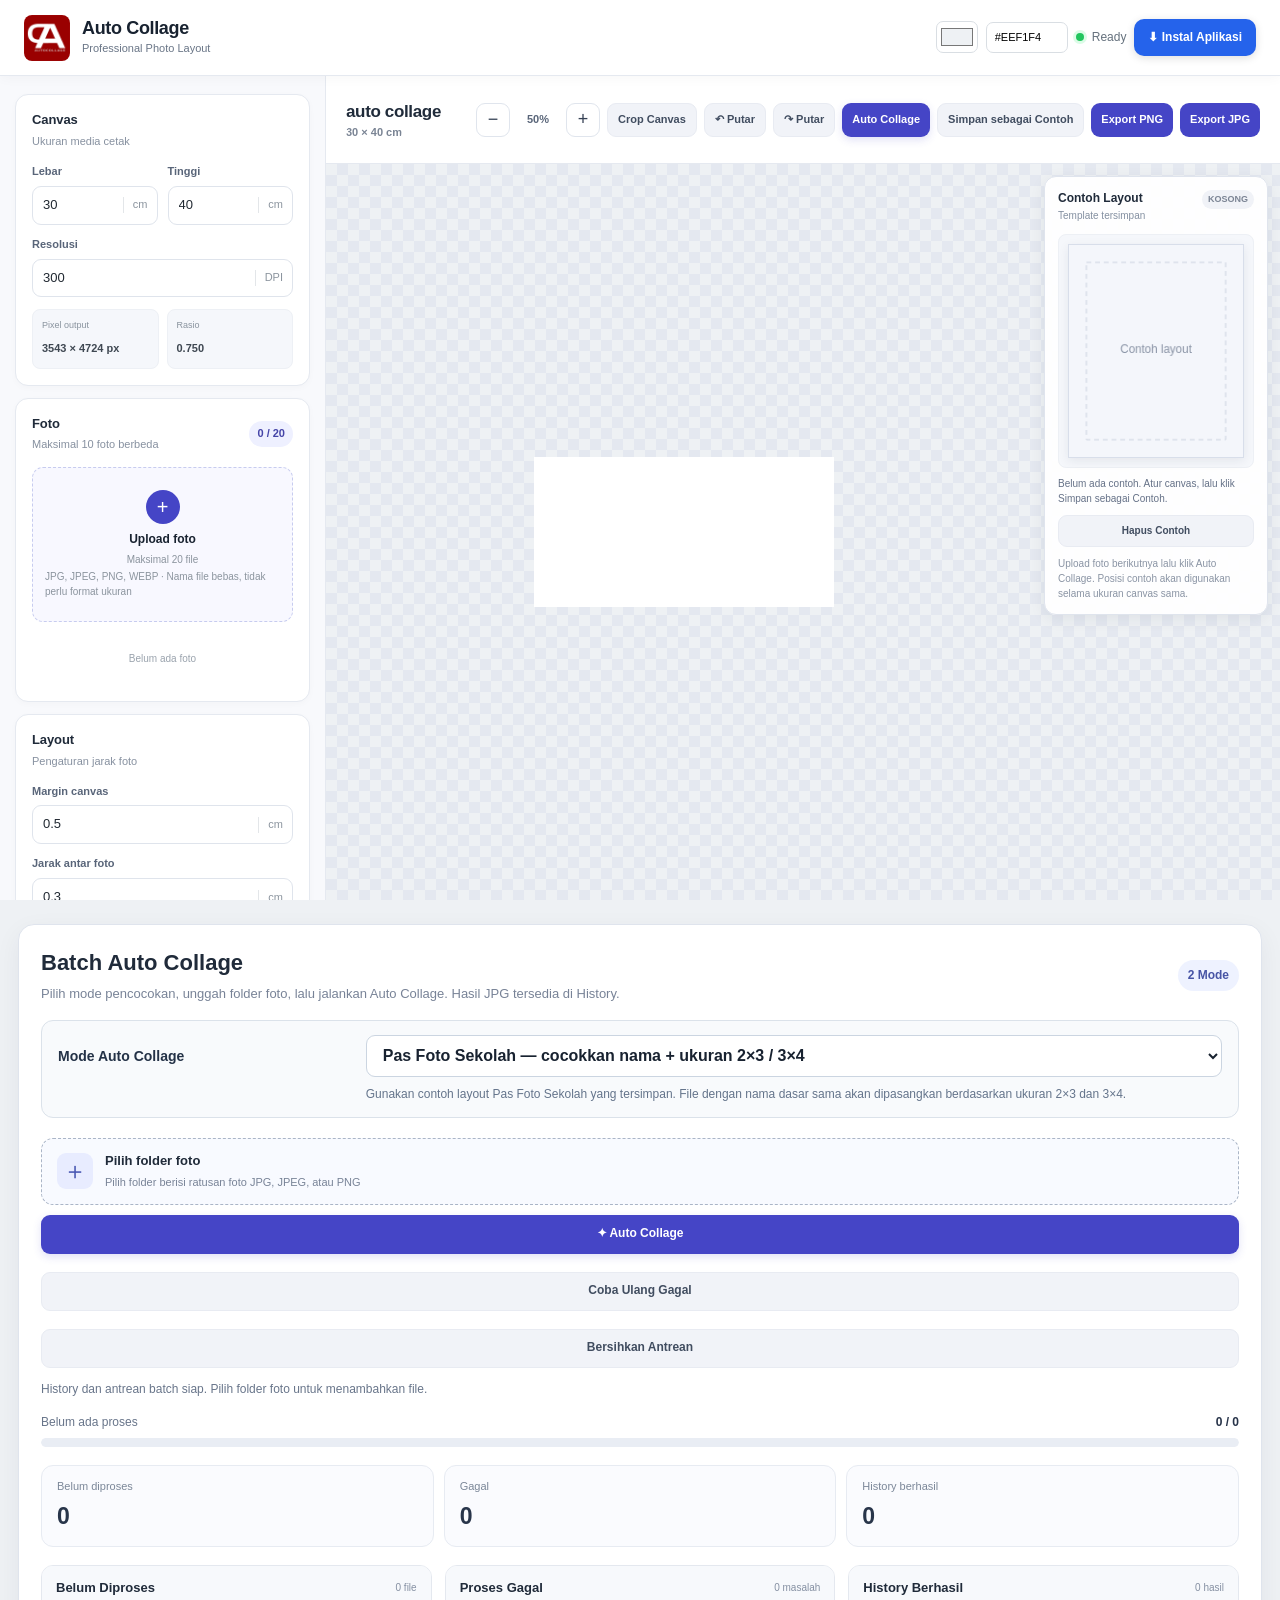
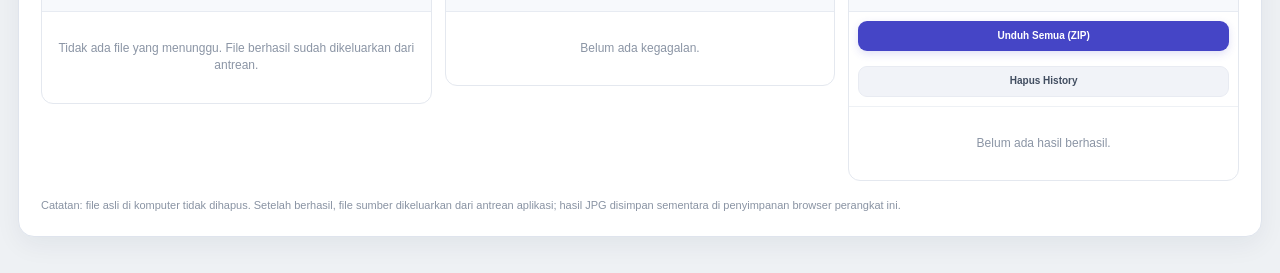
==== index.html @ 0038cbf2 "Refresh immediate upload canvas preview script" ====
<!DOCTYPE html>
<html lang="id">
<head>
    <meta charset="UTF-8">
    <meta name="theme-color" content="#182230">
    <meta name="apple-mobile-web-app-capable" content="yes">
    <meta name="mobile-web-app-capable" content="yes">
    <link rel="icon" href="./favicon.svg" type="image/svg+xml">
    <meta name="apple-mobile-web-app-title" content="Auto Collage">
    <link rel="manifest" href="./manifest.json">
    <link rel="apple-touch-icon" href="./logo-autocollage-192x192.png">

    <meta
        name="viewport"
        content="width=device-width, initial-scale=1.0"
    >

    <title>Auto Collage - Photo Layout</title>

    <link
        rel="stylesheet"
        href="css/style.css?v=20261123-live-template-rotate-v2"
    >
    <link rel="stylesheet" href="css/batch.css?v=20261123-batch-modes-v2">
<style>
      .install-app-btn{border:0;border-radius:10px;padding:10px 14px;background:#2563eb;color:#fff;font-weight:700;cursor:pointer;white-space:nowrap;box-shadow:0 2px 8px #0002}
      .install-app-btn:hover{background:#1d4ed8}
      .install-app-btn:disabled{opacity:.8;cursor:default}
      @media(max-width:640px){.install-app-btn{padding:8px 10px;font-size:12px}.header-inner{gap:10px}}
    </style>
</head>

<body>

<!-- =========================================================
     HEADER
========================================================= -->

<header class="app-header">

    <div class="header-inner">

        <div class="brand">

            <div class="brand-logo-link">
                <img
                    class="app-brand-logo"
                    src="logo-autocollage-192x192.png"
                    alt="AppDigi"
                    onerror="this.onerror=null;this.src='logo-autocollage-192x192.png';"
                >
            </div>

            <div>
                <h1>Auto Collage</h1>
                <p>Professional Photo Layout</p>
            </div>

        </div>

        <div class="header-status">

            <div class="app-color-control" title="Pilih warna background aplikasi">
                <input type="color" id="appBgColor" value="#eef1f4">
                <input type="text" id="appBgColorText" value="#EEF1F4" maxlength="7" aria-label="Kode warna background">
            </div>

            <span class="status-dot"></span>

            <span id="systemStatus">
                Ready
            </span>
            <button type="button" class="install-app-btn" id="installAppBtn" aria-label="Instal Auto Collage">⬇ Instal Aplikasi</button>

        </div>

    </div>

</header>


<!-- =========================================================
     MAIN
========================================================= -->

<main class="app-container">


    <!-- =====================================================
         LEFT PANEL
    ====================================================== -->

    <aside class="sidebar">


        <!-- CANVAS -->
        <section class="panel">

            <div class="panel-title">

                <div>
                    <h2>Canvas</h2>
                    <p>Ukuran media cetak</p>
                </div>

            </div>


            <div class="form-grid">

                <div class="field">

                    <label for="canvasWidth">
                        Lebar
                    </label>

                    <div class="input-unit">

                        <input
                            type="number"
                            id="canvasWidth"
                            value="30"
                            min="1"
                            step="0.1"
                        >

                        <span>cm</span>

                    </div>

                </div>


                <div class="field">

                    <label for="canvasHeight">
                        Tinggi
                    </label>

                    <div class="input-unit">

                        <input
                            type="number"
                            id="canvasHeight"
                            value="40"
                            min="1"
                            step="0.1"
                        >

                        <span>cm</span>

                    </div>

                </div>

            </div>


            <div class="field">

                <label for="dpi">
                    Resolusi
                </label>

                <div class="input-unit">

                    <input
                        type="number"
                        id="dpi"
                        value="300"
                        min="72"
                        max="1200"
                        step="1"
                    >

                    <span>DPI</span>

                </div>

            </div>


            <div class="canvas-info">

                <div>
                    <span>Pixel output</span>
                    <strong id="pixelInfo">
                        3543 × 4724 px
                    </strong>
                </div>

                <div>
                    <span>Rasio</span>
                    <strong id="canvasRatio">
                        3:4
                    </strong>
                </div>

            </div>

        </section>



        <!-- PHOTO UPLOAD -->
        <section class="panel">

            <div class="panel-title">

                <div>
                    <h2>Foto</h2>
                    <p>Maksimal 10 foto berbeda</p>
                </div>

                <span
                    class="counter"
                    id="photoCounter"
                >
                    0 / 20
                </span>

            </div>


            <label
                class="upload-area"
                for="photoInput"
            >

                <div class="upload-icon">
                    +
                </div>

                <strong>
                    Upload foto
                </strong>

                <span>
                    Maksimal 20 file
                </span>

                <small>
                    JPG, JPEG, PNG, WEBP · Nama file bebas, tidak perlu format ukuran
                </small>

            </label>


            <input
                type="file"
                id="photoInput"
                accept="image/jpeg,image/png,image/webp"
                multiple
                hidden
            >


            <div
                class="file-warning hidden"
                id="fileWarning"
            ></div>


            <div
                class="pair-list"
                id="pairList"
            >

                <div class="empty-state">
                    Belum ada foto
                </div>

            </div>

        </section>



        <!-- PHOTO SETTINGS -->
        <section class="panel">

            <div class="panel-title">

                <div>
                    <h2>Layout</h2>
                    <p>Pengaturan jarak foto</p>
                </div>

            </div>


            <div class="field">

                <label for="margin">

                    Margin canvas

                </label>

                <div class="input-unit">

                    <input
                        type="number"
                        id="margin"
                        value="0.5"
                        min="0"
                        step="0.1"
                    >

                    <span>cm</span>

                </div>

            </div>


            <div class="field">

                <label for="gap">

                    Jarak antar foto

                </label>

                <div class="input-unit">

                    <input
                        type="number"
                        id="gap"
                        value="0.3"
                        min="0"
                        step="0.1"
                    >

                    <span>cm</span>

                </div>

            </div>


            <label class="checkbox-row">

                <input
                    type="checkbox"
                    id="autoSpacing"
                    checked
                >

                <span>
                    Auto spacing
                </span>

            </label>


            <label class="checkbox-row">

                <input
                    type="checkbox"
                    id="keepAspect"
                    checked
                >

                <span>
                    Pertahankan proporsi foto
                </span>

            </label>

        </section>



        <!-- PHOTO SIZES -->
        <section class="panel">

            <div class="panel-title">

                <div>
                    <h2>Ukuran Foto</h2>
                    <p>Jumlah yang ingin dicetak</p>
                </div>

            </div>


            <div id="sizeControls">

                <div class="empty-state small">
                    Upload foto terlebih dahulu.
                </div>

            </div>

        </section>



        <!-- ACTIONS -->
        <section class="panel action-panel">

            <button
                class="btn btn-primary"
                id="generateBtn"
            >

                <span>✦</span>

                Buat Auto Collage

            </button>


            <button
                class="btn btn-secondary"
                id="shuffleBtn"
            >

                ↻

                Susun Ulang

            </button>


            <button
                class="btn btn-secondary"
                id="resetBtn"
            >

                Reset

            </button>

        </section>


    </aside>



    <!-- =====================================================
         WORKSPACE
    ====================================================== -->

    <section class="workspace">


        <div class="workspace-toolbar">

            <div>

                <h2>auto collage</h2>

                <span id="previewInfo">CROP</span>

            </div>


            <div class="toolbar-actions">

                <button
                    class="icon-btn"
                    id="zoomOutBtn"
                    title="Zoom out"
                >
                    −
                </button>

                <span id="zoomValue">
                    50%
                </span>

                <button
                    class="icon-btn"
                    id="zoomInBtn"
                    title="Zoom in"
                >
                    +
                </button>

                <button
                    class="btn btn-secondary"
                    id="cropCanvasBtn"
                    type="button"
                >
                    Crop Canvas
                </button>
                <button class="btn btn-secondary" id="rotatePhotoLeftBtn" type="button" title="Putar foto terpilih 90° ke kiri">↶ Putar</button>
                <button class="btn btn-secondary" id="rotatePhotoRightBtn" type="button" title="Putar foto terpilih 90° ke kanan">↷ Putar</button>

                <button
                    class="btn btn-primary"
                    id="workspaceGenerateBtn"
                    type="button"
                >
                    Auto Collage
                </button>

                <button
                    class="btn btn-secondary"
                    id="saveTemplateBtn"
                    type="button"
                >
                    Simpan sebagai Contoh
                </button>

                <button
                    class="btn btn-export"
                    id="exportPngBtn"
                >
                    Export PNG
                </button>

                <button
                    class="btn btn-export"
                    id="exportJpgBtn"
                >
                    Export JPG
                </button>

            </div>

        </div>



        <!-- CANVAS AREA -->

        <div
            class="canvas-workspace"
            id="canvasWorkspace"
        >

            <div class="canvas-stage">
                <div
                    class="canvas-wrapper"
                    id="canvasWrapper"
                >
                    <canvas id="collageCanvas"></canvas>
                </div>
            </div>

            <aside class="template-panel" id="templatePanel" aria-label="Contoh layout tersimpan">
                <div class="template-panel-heading">
                    <div>
                        <strong>Contoh Layout</strong>
                        <small>Template tersimpan</small>
                    </div>
                    <span class="template-status" id="templateStatus">—</span>
                </div>
                <div class="template-preview-frame">
                    <canvas id="templatePreviewCanvas" width="180" height="220"></canvas>
                </div>
                <p id="templatePreviewMeta" class="template-preview-meta">Belum ada contoh. Atur canvas, lalu klik Simpan sebagai Contoh.</p>
                <button type="button" class="btn btn-secondary template-clear-btn" id="clearTemplateBtn">Hapus Contoh</button>
                <p class="template-help">Upload foto berikutnya lalu klik Auto Collage. Posisi contoh akan digunakan selama ukuran canvas sama.</p>
            </aside>

        </div>



        <!-- BOTTOM INFO -->

        <div class="workspace-footer">

            <div class="info-card">

                <span class="info-label">
                    Foto
                </span>

                <strong id="placedCount">
                    0
                </strong>

            </div>


            <div class="info-card">

                <span class="info-label">
                    Canvas
                </span>

                <strong id="canvasSizeInfo">
                    CROP
                </strong>

            </div>


            <div class="info-card">

                <span class="info-label">
                    Resolusi
                </span>

                <strong id="resolutionInfo">
                    300 DPI
                </strong>

            </div>


            <div class="info-card">

                <span class="info-label">
                    Status
                </span>

                <strong
                    id="layoutStatus"
                    class="success-text"
                >
                    Belum dibuat
                </strong>

            </div>

        </div>

    </section>

</main>

<section class="batch-panel panel" id="batchPanel" aria-labelledby="batchTitle">
  <div class="batch-heading">
    <div><h2 id="batchTitle">Batch Auto Collage</h2><p>Pilih mode pencocokan, unggah folder foto, lalu jalankan Auto Collage. Hasil JPG tersedia di History.</p></div>
    <span class="batch-badge">2 Mode</span>
  </div>
  <div class="batch-mode-row">
    <label for="batchModeSelect"><strong>Mode Auto Collage</strong></label>
    <select id="batchModeSelect" class="batch-mode-select">
      <option value="school">Pas Foto Sekolah — cocokkan nama + ukuran 2×3 / 3×4</option>
      <option value="sequential">Pasangan Berurutan — 1 + 2, 3 + 4, sisa tetap sendiri</option>
    </select>
    <p id="batchModeHelp" class="batch-mode-help">Gunakan contoh layout Pas Foto Sekolah yang tersimpan. File dengan nama dasar sama akan dipasangkan berdasarkan ukuran 2×3 dan 3×4.</p>
  </div>
  <div class="batch-upload-row">
    <label class="batch-folder-picker" for="batchFolderInput"><span class="batch-folder-icon">＋</span><span><strong>Pilih folder foto</strong><small>Pilih folder berisi ratusan foto JPG, JPEG, atau PNG</small></span></label>
    <input id="batchFolderInput" type="file" webkitdirectory directory multiple accept="image/jpeg,image/png,image/webp" hidden>
    <button type="button" class="btn btn-primary" id="batchStartBtn">✦ Auto Collage</button>
    <button type="button" class="btn btn-secondary" id="batchRetryBtn">Coba Ulang Gagal</button>
    <button type="button" class="btn btn-secondary" id="batchClearQueueBtn">Bersihkan Antrean</button>
  </div>
  <p class="batch-note" id="batchNotice" role="status">Pilih folder untuk memasukkan foto ke antrean. Contoh layout tersimpan akan digunakan jika ukuran canvas cocok.</p>
  <div class="batch-progress-wrap"><div class="batch-progress-meta"><span id="batchProgressLabel">Belum ada proses</span><strong id="batchProgressCount">0 / 0</strong></div><progress id="batchProgress" value="0" max="1"></progress></div>
  <div class="batch-stats">
    <div><span>Belum diproses</span><strong id="batchPendingCount">0</strong></div>
    <div><span>Gagal</span><strong id="batchFailedCount">0</strong></div>
    <div><span>History berhasil</span><strong id="batchHistoryCount">0</strong></div>
  </div>
  <div class="batch-columns">
    <section class="batch-list-card"><div class="batch-list-heading"><h3>Belum Diproses</h3><span id="batchPendingLabel">0 item</span></div><div class="batch-list" id="batchPendingList"><p class="batch-empty">Belum ada file dalam antrean.</p></div></section>
    <section class="batch-list-card"><div class="batch-list-heading"><h3>Proses Gagal</h3><span id="batchFailedLabel">0 item</span></div><div class="batch-list" id="batchFailedList"><p class="batch-empty">Belum ada kegagalan.</p></div></section>
    <section class="batch-list-card batch-history-card"><div class="batch-list-heading"><h3>History Berhasil</h3><span id="batchHistoryLabel">0 hasil</span></div><div class="batch-history-actions"><button type="button" class="btn btn-primary" id="batchDownloadZipBtn">Unduh Semua (ZIP)</button><button type="button" class="btn btn-secondary" id="batchClearHistoryBtn">Hapus History</button></div><div class="batch-list" id="batchHistoryList"><p class="batch-empty">Belum ada hasil berhasil.</p></div></section>
  </div>
  <p class="batch-footnote">Catatan: file asli di komputer tidak dihapus. Setelah berhasil, file sumber dikeluarkan dari antrean aplikasi; hasil JPG disimpan sementara di penyimpanan browser perangkat ini.</p>
</section>


<!-- =========================================================
     JAVASCRIPT
========================================================= -->

<script src="js/app.js?v=20261123-live-upload-v4" defer></script>
<script src="js/batch.js?v=20261123-template-orientation-v1" defer></script>
<script src="js/install.js?v=20261013-pwa-v1" defer></script>

<!-- PHOTO CROP MODAL -->
<div class="crop-modal hidden" id="cropModal">
  <div class="crop-dialog">
    <div class="crop-header">
      <div><strong id="cropTitle">Buat / Atur Frame Foto</strong><small id="cropSubtitle">Frame kosong — foto dapat dimasukkan setelahnya.</small></div>
      <button class="crop-close" id="cropCloseBtn" type="button">×</button>
    </div>
    <div class="crop-toolbar">
      <span id="cropRatioLabel">Rasio: -</span>
      <label class="crop-frame-size">Lebar
        <input type="number" id="frameWidth" min="0.1" step="0.1" value="2">
        <span>cm</span>
      </label>
      <label class="crop-frame-size">Tinggi
        <input type="number" id="frameHeight" min="0.1" step="0.1" value="3">
        <span>cm</span>
      </label>
      <label class="crop-frame-size">X
        <input type="number" id="frameX" min="0" step="0.1" value="1">
        <span>cm</span>
      </label>
      <label class="crop-frame-size">Y
        <input type="number" id="frameY" min="0" step="0.1" value="1">
        <span>cm</span>
      </label>
      <button type="button" class="crop-tool-btn" id="cropOrientationBtn">Portrait / Landscape</button><button type="button" class="crop-tool-btn" id="cropResetBtn">Reset</button>
      <label class="crop-zoom">Zoom <input type="range" id="cropZoom" min="1" max="3" step="0.01" value="1"></label>
    </div>
    <div class="crop-stage" id="cropStage">
      <canvas id="cropCanvas"></canvas>
      <div class="crop-selection" id="cropSelection">
        <span class="crop-handle crop-handle-nw"></span><span class="crop-handle crop-handle-n"></span><span class="crop-handle crop-handle-ne"></span>
        <span class="crop-handle crop-handle-w"></span><span class="crop-handle crop-handle-e"></span>
        <span class="crop-handle crop-handle-sw"></span><span class="crop-handle crop-handle-s"></span><span class="crop-handle crop-handle-se"></span>
      </div>
    </div>
    <div class="crop-footer">
      <span id="cropHint">Frame bisa dipindahkan dan diubah ukurannya. Jika foto sudah ada, foto dapat digeser/zoom di dalam frame tanpa mengubah foto asli.</span>
      <div class="crop-actions">
        <button class="btn btn-secondary crop-cancel" id="cropCancelBtn" type="button">Batal</button>
        <button class="btn btn-primary crop-save" id="cropSaveBtn" type="button">Terapkan Crop</button>
      </div>
    </div>
  </div>
</div>
</body>
</html>
---- css/style.css ----
/* =========================================================
   RESET
========================================================= */

* {
    box-sizing: border-box;
}

html,
body {
    margin: 0;
    padding: 0;
    width: 100%;
    min-height: 100%;
}

body {
    font-family:
        Inter,
        "Segoe UI",
        Arial,
        sans-serif;

    background: #f3f5f7;

    color: #17202a;
}


/* =========================================================
   HEADER
========================================================= */

.app-header {
    height: 72px;

    background: #ffffff;

    border-bottom: 1px solid #e4e7eb;

    position: sticky;

    top: 0;

    z-index: 100;
}

.header-inner {
    height: 100%;

    padding: 0 24px;

    display: flex;

    align-items: center;

    justify-content: space-between;
}

.brand {
    display: flex;

    align-items: center;

    gap: 12px;
}

.brand-icon {
    width: 40px;

    height: 40px;

    border-radius: 10px;

    display: flex;

    align-items: center;

    justify-content: center;

    background: #111827;

    color: white;

    font-size: 13px;

    font-weight: 800;
}

.brand h1 {
    margin: 0;

    font-size: 18px;

    line-height: 1.2;
}

.brand p {
    margin: 3px 0 0;

    color: #7b8490;

    font-size: 12px;
}

.header-status {
    display: flex;

    align-items: center;

    gap: 8px;

    color: #65717d;

    font-size: 13px;
}

.status-dot {
    width: 8px;

    height: 8px;

    background: #22c55e;

    border-radius: 50%;
}


/* =========================================================
   MAIN
========================================================= */

.app-container {
    display: grid;

    grid-template-columns: 360px minmax(0, 1fr);

    min-height: calc(100vh - 72px);
}


/* =========================================================
   SIDEBAR
========================================================= */

.sidebar {
    background: #ffffff;

    border-right: 1px solid #e2e6ea;

    padding: 18px;

    overflow-y: auto;

    height: calc(100vh - 72px);

    position: sticky;

    top: 72px;
}


/* =========================================================
   PANEL
========================================================= */

.panel {
    background: #ffffff;

    border: 1px solid #e3e7eb;

    border-radius: 12px;

    padding: 16px;

    margin-bottom: 14px;
}

.panel-title {
    display: flex;

    align-items: center;

    justify-content: space-between;

    gap: 10px;

    margin-bottom: 15px;
}

.panel-title h2 {
    font-size: 14px;

    margin: 0 0 4px;

    font-weight: 700;
}

.panel-title p {
    margin: 0;

    color: #8a949f;

    font-size: 11px;
}

.counter {
    font-size: 11px;

    font-weight: 700;

    color: #66727e;

    background: #f0f2f4;

    border-radius: 20px;

    padding: 5px 8px;
}


/* =========================================================
   FORM
========================================================= */

.form-grid {
    display: grid;

    grid-template-columns: 1fr 1fr;

    gap: 10px;
}

.field {
    margin-bottom: 12px;
}

.field:last-child {
    margin-bottom: 0;
}

.field label {
    display: block;

    margin-bottom: 6px;

    font-size: 11px;

    font-weight: 700;

    color: #56616c;
}

.input-unit {
    display: flex;

    align-items: center;

    border: 1px solid #d9dee3;

    border-radius: 8px;

    overflow: hidden;

    background: #ffffff;
}

.input-unit input {
    width: 100%;

    min-width: 0;

    border: 0;

    outline: none;

    padding: 9px 10px;

    font-size: 13px;

    color: #202831;

    background: transparent;
}

.input-unit span {
    padding: 0 9px;

    color: #8b949e;

    font-size: 11px;

    border-left: 1px solid #e3e6e9;

    height: 100%;

    display: flex;

    align-items: center;
}


/* =========================================================
   CANVAS INFO
========================================================= */

.canvas-info {
    display: grid;

    grid-template-columns: 1fr 1fr;

    gap: 8px;

    margin-top: 12px;
}

.canvas-info > div {
    padding: 9px;

    background: #f7f8fa;

    border-radius: 8px;
}

.canvas-info span {
    display: block;

    font-size: 9px;

    color: #89939e;

    margin-bottom: 3px;
}

.canvas-info strong {
    font-size: 11px;

    color: #3f4852;
}


/* =========================================================
   UPLOAD
========================================================= */

.upload-area {
    border: 1.5px dashed #cbd2d9;

    border-radius: 10px;

    padding: 20px 10px;

    display: flex;

    flex-direction: column;

    align-items: center;

    justify-content: center;

    cursor: pointer;

    transition: 0.2s;

    background: #fafbfc;

    margin-bottom: 12px;
}

.upload-area:hover {
    border-color: #4b5563;

    background: #f5f6f7;
}

.upload-icon {
    width: 34px;

    height: 34px;

    border-radius: 50%;

    background: #111827;

    color: white;

    display: flex;

    align-items: center;

    justify-content: center;

    font-size: 20px;

    margin-bottom: 7px;
}

.upload-area strong {
    font-size: 12px;

    margin-bottom: 4px;
}

.upload-area span,
.upload-area small {
    font-size: 10px;

    color: #8b949e;
}

.upload-area small {
    margin-top: 3px;
}


/* =========================================================
   WARNING
========================================================= */

.file-warning {
    padding: 9px;

    margin-bottom: 10px;

    border-radius: 8px;

    background: #fff8e6;

    color: #8a6116;

    font-size: 11px;

    line-height: 1.5;
}

.file-warning.error {
    background: #fff0f0;

    color: #a33838;
}

.hidden {
    display: none !important;
}


/* =========================================================
   PAIR LIST
========================================================= */

.pair-list {
    display: flex;

    flex-direction: column;

    gap: 7px;

    max-height: 260px;

    overflow-y: auto;
}

.pair-item {
    border: 1px solid #e4e8ec;

    border-radius: 9px;

    padding: 9px;

    background: #fbfcfd;
}

.pair-head {
    display: flex;

    align-items: center;

    justify-content: space-between;

    margin-bottom: 7px;
}

.pair-id {
    font-size: 11px;

    font-weight: 800;

    color: #303944;
}

.pair-status {
    font-size: 9px;

    font-weight: 700;

    padding: 3px 6px;

    border-radius: 20px;
}

.pair-status.complete {
    background: #e8f8ee;

    color: #1d7a43;
}

.pair-status.incomplete {
    background: #fff0f0;

    color: #a33d3d;
}

.pair-files {
    display: grid;

    grid-template-columns: 1fr 1fr;

    gap: 5px;
}

.pair-file {
    padding: 6px;

    border-radius: 6px;

    background: #f1f3f5;

    font-size: 9px;

    color: #737e89;

    overflow: hidden;

    text-overflow: ellipsis;

    white-space: nowrap;
}

.pair-file.available {
    background: #eef8f2;

    color: #27734a;
}

.pair-file.missing {
    background: #fff1f1;

    color: #a34747;
}


/* =========================================================
   EMPTY
========================================================= */

.empty-state {
    padding: 18px 8px;

    text-align: center;

    color: #9aa3ad;

    font-size: 10px;
}

.empty-state.small {
    padding: 10px 5px;
}


/* =========================================================
   CHECKBOX
========================================================= */

.checkbox-row {
    display: flex;

    align-items: center;

    gap: 8px;

    font-size: 11px;

    color: #56616c;

    margin-top: 9px;

    cursor: pointer;
}

.checkbox-row input {
    width: 14px;

    height: 14px;

    accent-color: #111827;
}


/* =========================================================
   SIZE CONTROLS
========================================================= */

.size-row {
    display: grid;

    grid-template-columns: 1fr 75px;

    gap: 8px;

    align-items: center;

    margin-bottom: 8px;
}

.size-name {
    font-size: 11px;

    font-weight: 700;

    color: #414b56;
}

.size-source {
    font-size: 9px;

    color: #929ba4;

    margin-top: 2px;
}

.size-row input {
    width: 100%;

    border: 1px solid #d9dee3;

    border-radius: 7px;

    padding: 8px;

    font-size: 12px;

    outline: none;

    text-align: center;
}


/* =========================================================
   BUTTONS
========================================================= */

.btn {
    width: 100%;

    border: 0;

    border-radius: 8px;

    min-height: 38px;

    padding: 9px 12px;

    cursor: pointer;

    font-size: 12px;

    font-weight: 700;

    transition: 0.2s;

    display: flex;

    align-items: center;

    justify-content: center;

    gap: 7px;
}

.btn-primary {
    background: #111827;

    color: white;
}

.btn-primary:hover {
    background: #252d3a;
}

.btn-secondary {
    background: #f0f2f4;

    color: #4b5563;

    margin-top: 8px;
}

.btn-secondary:hover {
    background: #e5e8eb;
}

.btn-export {
    width: auto;

    min-height: 34px;

    background: #111827;

    color: white;

    padding: 7px 12px;
}


/* =========================================================
   WORKSPACE
========================================================= */

.workspace {
    min-width: 0;

    display: flex;

    flex-direction: column;

    background: #eef1f4;
}


/* =========================================================
   TOOLBAR
========================================================= */

.workspace-toolbar {
    min-height: 66px;

    background: white;

    border-bottom: 1px solid #e1e5e9;

    display: flex;

    align-items: center;

    justify-content: space-between;

    padding: 12px 18px;
}

.workspace-toolbar h2 {
    margin: 0 0 3px;

    font-size: 14px;
}

.workspace-toolbar span {
    font-size: 10px;

    color: #87919b;
}

.toolbar-actions {
    display: flex;

    align-items: center;

    gap: 7px;
}

.icon-btn {
    width: 32px;

    height: 32px;

    border: 1px solid #dce1e5;

    background: #ffffff;

    border-radius: 7px;

    cursor: pointer;

    font-size: 18px;

    color: #4b5563;
}

#zoomValue {
    min-width: 42px;

    text-align: center;

    font-size: 11px;
}


/* =========================================================
   CANVAS WORKSPACE
========================================================= */

.canvas-workspace {
    flex: 1;

    overflow: auto;

    display: flex;

    align-items: center;

    justify-content: center;

    padding: 45px;

    background-color: #dfe4e8;

    background-image:
        linear-gradient(
            45deg,
            #d7dce0 25%,
            transparent 25%
        ),
        linear-gradient(
            -45deg,
            #d7dce0 25%,
            transparent 25%
        ),
        linear-gradient(
            45deg,
            transparent 75%,
            #d7dce0 75%
        ),
        linear-gradient(
            -45deg,
            transparent 75%,
            #d7dce0 75%
        );

    background-size: 24px 24px;

    background-position:
        0 0,
        0 12px,
        12px -12px,
        -12px 0;
}

.canvas-wrapper {
    background: white;

    box-shadow:
        0 20px 50px rgba(0, 0, 0, 0.18);

    transform-origin: center center;

    transition: width 0.15s, height 0.15s;

    flex-shrink: 0;
}

#collageCanvas {
    display: block;

    width: 100%;

    height: 100%;

    background: white;
}


/* =========================================================
   FOOTER
========================================================= */

.workspace-footer {
    background: white;

    border-top: 1px solid #e1e5e9;

    padding: 10px 15px;

    display: grid;

    grid-template-columns:
        repeat(4, minmax(0, 1fr));

    gap: 8px;
}

.info-card {
    padding: 7px 10px;

    background: #f7f8fa;

    border-radius: 7px;
}

.info-label {
    display: block;

    color: #929ba4;

    font-size: 9px;

    margin-bottom: 2px;
}

.info-card strong {
    font-size: 11px;

    color: #424b55;
}

.success-text {
    color: #237b47 !important;
}

/* =========================================================
   APP BRANDING + BACKGROUND COLOR PICKER
========================================================= */

.app-brand-logo {
    width: 52px;
    height: 52px;
    object-fit: contain;
    object-position: center;
    display: block;
    flex: 0 0 52px;
    border-radius: 8px;
    background: transparent;
}

.brand {
    display: flex;
    align-items: center;
    gap: 11px;
}

.brand-logo-link {
    width: 52px;
    height: 52px;
    display: flex;
    align-items: center;
    justify-content: center;
    flex: 0 0 52px;
    overflow: hidden;
}

.brand h1 {
    margin: 0;
}

.brand p {
    margin: 2px 0 0;
}

@media (max-width: 650px) {
    .app-brand-logo {
        width: 42px;
        height: 42px;
        flex-basis: 42px;
    }

    .brand-logo-link {
        width: 42px;
        height: 42px;
        flex-basis: 42px;
    }

    .brand {
        gap: 8px;
    }
}

.brand-icon {
    display: none;
}

.app-color-control {
    display: flex;
    align-items: center;
    gap: 8px;
}

#appBgColor {
    width: 42px;
    height: 32px;
    padding: 2px;
    border: 1px solid #d9dee3;
    border-radius: 7px;
    background: #fff;
    cursor: pointer;
}

#appBgColorText {
    width: 82px;
    border: 1px solid #d9dee3;
    border-radius: 7px;
    padding: 7px 8px;
    font-size: 11px;
    text-transform: uppercase;
    outline: none;
}

#appBgColorText:focus {
    border-color: #8a949f;
}

.brand-logo-link {
    display: flex;
    align-items: center;
}

/* PHOTO CROP EDITOR */
.crop-modal{position:fixed;inset:0;z-index:1000;background:rgba(0,0,0,.72);display:flex;align-items:center;justify-content:center;padding:20px}.crop-modal.hidden{display:none!important}.crop-dialog{width:min(1100px,96vw);height:min(900px,94vh);background:#fff;border-radius:14px;overflow:hidden;box-shadow:0 25px 80px rgba(0,0,0,.35);display:flex;flex-direction:column}.crop-stage{flex:1 1 auto;min-height:0;height:auto;max-height:none}.crop-header{display:flex;align-items:center;justify-content:space-between;padding:14px 18px;border-bottom:1px solid #e5e7eb}.crop-header strong,.crop-header small{display:block}.crop-header small{margin-top:3px;color:#8a949f;font-size:11px}.crop-close{border:0;background:transparent;font-size:28px;cursor:pointer;color:#66717d}.crop-toolbar{display:flex;align-items:center;gap:18px;padding:10px 16px;border-bottom:1px solid #e5e7eb;font-size:11px;color:#66717d}.crop-tool-btn{border:1px solid #d9dee3;background:#fff;border-radius:7px;padding:6px 10px;cursor:pointer;font-size:11px}.crop-zoom{display:flex;align-items:center;gap:8px;margin-left:auto}.crop-zoom input{width:150px}.crop-stage{position:relative;width:100%;min-height:420px;max-height:68vh;background:#111;overflow:hidden;display:flex;align-items:center;justify-content:center;user-select:none;touch-action:none}.crop-stage canvas{pointer-events:auto;touch-action:none;cursor:grab;-webkit-user-drag:none}.crop-selection{position:absolute;border:2px solid #fff;box-shadow:0 0 0 9999px rgba(0,0,0,.48);cursor:move;touch-action:none}.crop-selection:before,.crop-selection:after{content:"";position:absolute;pointer-events:none}.crop-selection:before{inset:33.333% 0;border-top:1px solid rgba(255,255,255,.35);border-bottom:1px solid rgba(255,255,255,.35)}.crop-selection:after{inset:0 33.333%;border-left:1px solid rgba(255,255,255,.35);border-right:1px solid rgba(255,255,255,.35)}.crop-handle{position:absolute;width:13px;height:13px;background:#fff;border:2px solid #222;z-index:3}.crop-handle-nw{left:-7px;top:-7px;cursor:nwse-resize}.crop-handle-n{left:50%;top:-7px;transform:translateX(-50%);cursor:ns-resize}.crop-handle-ne{right:-7px;top:-7px;cursor:nesw-resize}.crop-handle-w{left:-7px;top:50%;transform:translateY(-50%);cursor:ew-resize}.crop-handle-e{right:-7px;top:50%;transform:translateY(-50%);cursor:ew-resize}.crop-handle-sw{left:-7px;bottom:-7px;cursor:nesw-resize}.crop-handle-s{left:50%;bottom:-7px;transform:translateX(-50%);cursor:ns-resize}.crop-handle-se{right:-7px;bottom:-7px;cursor:nwse-resize}.crop-footer{display:flex;align-items:center;justify-content:space-between;gap:15px;padding:12px 16px;border-top:1px solid #e5e7eb}.crop-footer span{color:#7b8490;font-size:10px}.crop-actions{display:flex;gap:7px}.crop-cancel,.crop-save{width:auto;min-width:110px;margin-top:0}.crop-button{margin-left:auto;border:1px solid #d9dee3;background:#fff;color:#4b5563;border-radius:6px;padding:4px 7px;font-size:9px;cursor:pointer;flex-shrink:0}.crop-button.cropped{background:#eef8f2;border-color:#b9dec8;color:#27734a}@media(max-width:650px){.crop-dialog{width:100%;height:100vh;max-height:100vh;border-radius:0}.crop-stage{min-height:0;max-height:none}.crop-toolbar{flex-wrap:wrap;gap:8px}.crop-zoom{width:100%;margin-left:0}.crop-zoom input{flex:1}.crop-footer{flex-direction:column;align-items:stretch}.crop-actions{width:100%}.crop-actions button{flex:1}.crop-selection{border-width:2px}.crop-handle{width:15px;height:15px}}
.crop-stage canvas{cursor:crosshair}.crop-selection{touch-action:none}.crop-selection[style*="display: none"]{pointer-events:none}

/* =========================================================
   DESIGN + RESPONSIVE
========================================================= */

:root{
    --design-navy:#101064;
    --design-sidebar:#f7f7f5;
}

html,body{
    background:var(--design-sidebar);
    overflow-x:hidden;
}

.app-header{
    height:98px;
    background:#fff;
    border-bottom:0;
    box-shadow:none;
}

.header-inner{
    padding:0 30px;
    min-width:0;
}

.app-container{
    grid-template-columns:372px minmax(0,1fr);
    min-height:calc(100vh - 98px);
}

.sidebar{
    height:calc(100vh - 98px);
    top:98px;
    padding:16px 20px 24px;
    background:#f8f8f6;
    border-right:0;
}

.panel{
    border:1px solid #e2e2de;
    border-radius:9px;
    padding:16px;
    margin-bottom:14px;
    box-shadow:none;
}

.workspace{
    position:relative;
    min-width:0;
    min-height:calc(100vh - 98px);
    background:var(--design-navy);
    overflow:hidden;
}

.workspace-toolbar{
    position:relative;
    z-index:30;
    min-height:132px;
    padding:20px 30px 10px 14px;
    background:transparent;
    border:0;
    align-items:flex-start;
    justify-content:flex-start;
}

.workspace-toolbar > div:first-child{
    min-width:0;
    display:flex;
    flex-direction:column;
    align-items:flex-start;
    gap:18px;
}

.workspace-toolbar h2,
.workspace-toolbar #previewInfo{
    width:max-content;
    max-width:100%;
    margin:0;
    padding:9px 18px 10px;
    display:flex;
    align-items:center;
    justify-content:center;
    border-radius:999px;
    background:#fff;
    color:#080808;
    line-height:1;
    font-weight:800;
    letter-spacing:.2px;
    overflow:hidden;
    text-overflow:ellipsis;
    white-space:nowrap;
}

.workspace-toolbar h2{font-size:29px;text-transform:lowercase}

.workspace-toolbar #previewInfo{
    min-width:143px;
    padding:10px 31px 11px;
    font-size:24px;
    font-style:italic;
    font-weight:900;
    text-transform:uppercase;
}

.toolbar-actions{
    position:absolute;
    top:20px;
    right:28px;
    max-width:calc(100% - 56px);
    display:flex;
    align-items:center;
    justify-content:flex-end;
    flex-wrap:wrap;
    gap:5px;
    opacity:.72;
}

.icon-btn{
    width:30px;
    height:30px;
    flex:0 0 30px;
    border:0;
    border-radius:7px;
    background:rgba(255,255,255,.96);
}

#zoomValue{min-width:42px;color:#fff;text-align:center;font-size:11px;font-weight:700}

.btn-export{
    width:auto;
    min-height:30px;
    padding:6px 9px;
    background:#fff;
    color:#111;
    border:0;
}

.canvas-workspace{
    position:absolute;
    inset:132px 0 0;
    padding:28px 40px 40px;
    overflow:auto;
    display:flex;
    align-items:flex-start;
    justify-content:center;
    background:var(--design-navy);
}

.canvas-wrapper{
    flex:0 1 auto;
    width:auto;
    height:auto;
    max-width:100%;
    margin:0;
    overflow:hidden;
    background:#fff;
    border:6px solid #000;
    border-radius:6px;
    box-shadow:none;
}

#collageCanvas{
    display:block;
    width:auto;
    height:auto;
    max-width:100%;
    background:#fff;
}

.workspace-footer{display:none}

/* TABLET */
@media(max-width:900px){
    .app-header{height:auto;min-height:78px}

    .header-inner{
        height:auto;
        min-height:78px;
        padding:12px 16px;
    }

    .app-container{
        display:flex;
        flex-direction:column;
        min-height:0;
    }

    .sidebar{
        position:static;
        height:auto;
        overflow:visible;
        padding:14px;
    }

    .workspace{
        width:100%;
        min-height:680px;
        height:auto;
    }

    .workspace-toolbar{
        min-height:0;
        height:auto;
        padding:14px 16px;
        display:flex;
        flex-direction:column;
        align-items:stretch;
        gap:12px;
    }

    .workspace-toolbar > div:first-child{
        width:100%;
        gap:8px;
    }

    .toolbar-actions{
        position:static;
        width:100%;
        max-width:none;
        opacity:1;
        transform:none;
        justify-content:flex-start;
    }

    .toolbar-actions .btn{
        width:auto;
        margin-top:0;
        white-space:nowrap;
    }

    .canvas-workspace{
        position:relative;
        inset:auto;
        width:100%;
        height:520px;
        min-height:520px;
        padding:24px;
        overflow:auto;
        align-items:flex-start;
    }
}

/* PHONE */
@media(max-width:600px){
    .header-inner{padding:9px 10px;gap:8px}

    .app-brand-logo,
    .brand-logo-link{
        width:40px;
        height:40px;
        flex-basis:40px;
    }

    .brand{gap:8px;flex:1 1 auto;min-width:0}
    .brand h1{font-size:14px}
    .brand p{font-size:8px}

    .header-status{
        gap:4px;
        font-size:9px;
        flex:0 0 auto;
    }

    .app-color-control{display:none}

    .sidebar{padding:10px}
    .panel{padding:13px;margin-bottom:10px}

    .form-grid{grid-template-columns:1fr 1fr}
    .pair-files{grid-template-columns:1fr}

    .workspace{min-height:560px}

    .workspace-toolbar{
        padding:11px 10px 10px;
        gap:9px;
    }

    .workspace-toolbar h2{
        font-size:19px;
        padding:7px 12px;
    }

    .workspace-toolbar #previewInfo{
        min-width:0;
        padding:7px 13px;
        font-size:15px;
    }

    .toolbar-actions{
        display:grid;
        grid-template-columns:repeat(6,minmax(0,1fr));
        width:100%;
        gap:5px;
    }

    .toolbar-actions .icon-btn{
        width:100%;
        height:34px;
    }

    #zoomValue{
        width:100%;
        min-width:0;
        height:34px;
        display:flex;
        align-items:center;
        justify-content:center;
        font-size:10px;
    }

    .toolbar-actions #cropCanvasBtn,
    .toolbar-actions #workspaceGenerateBtn,
    .toolbar-actions #exportPngBtn,
    .toolbar-actions #exportJpgBtn{
        width:100%;
        min-width:0;
        min-height:34px;
        margin:0;
        padding:6px 5px;
        overflow:hidden;
        text-overflow:ellipsis;
        white-space:nowrap;
        font-size:10px;
    }

    .toolbar-actions #cropCanvasBtn,
    .toolbar-actions #workspaceGenerateBtn,
    .toolbar-actions #exportPngBtn,
    .toolbar-actions #exportJpgBtn{
        grid-column:span 3;
    }

    .canvas-workspace{
        position:relative;
        width:100%;
        height:430px;
        min-height:430px;
        padding:12px;
        align-items:flex-start;
        justify-content:center;
        overflow:auto;
    }

    .canvas-wrapper{
        width:auto;
        max-width:100%;
        border-width:3px;
    }

    #collageCanvas{
        width:auto;
        height:auto;
        max-width:100%;
    }

    .crop-modal{
        padding:0;
        align-items:stretch;
        justify-content:stretch;
    }

    .crop-dialog{
        width:100%;
        height:100dvh;
        max-height:100dvh;
        border-radius:0;
    }

    .crop-header{padding:11px 12px}
    .crop-header strong{font-size:13px}

    .crop-header small{
        max-width:calc(100vw - 70px);
        font-size:10px;
    }

    .crop-toolbar{
        padding:8px 10px;
        gap:6px;
    }

    .crop-tool-btn{padding:7px 8px;font-size:10px}

    .crop-zoom{
        width:100%;
        min-width:0;
        margin-left:0;
    }

    .crop-zoom input{
        width:auto;
        flex:1;
        min-width:0;
    }

    .crop-stage{
        min-height:0;
        flex:1 1 auto;
    }

    .crop-handle{width:16px;height:16px}

    .crop-footer{
        flex-direction:column;
        align-items:stretch;
        gap:8px;
        padding:9px 10px;
    }

    .crop-actions{
        width:100%;
        display:grid;
        grid-template-columns:1fr 1fr;
        gap:6px;
    }

    .crop-actions button{
        width:100%;
        min-width:0;
        margin:0;
    }
}

/* VERY SMALL PHONE */
@media(max-width:380px){
    .app-brand-logo,
    .brand-logo-link{
        width:36px;
        height:36px;
        flex-basis:36px;
    }

    .brand h1{font-size:13px}
    .brand p{display:none}
    .header-status{font-size:8px}

    .toolbar-actions{gap:4px}
    .toolbar-actions .btn{font-size:9px;padding-left:3px;padding-right:3px}

    .canvas-workspace{
        height:380px;
        min-height:380px;
        padding:10px;
    }
}


/* =========================================================
   APPDIGI UI POLISH — tidy spacing, hierarchy and responsive layout
   Presentation-only overrides; keep existing app behavior intact.
========================================================= */
:root {
    --ui-ink: #182230;
    --ui-muted: #697586;
    --ui-line: #e5e9f0;
    --ui-surface: #ffffff;
    --ui-page: #f4f6fa;
    --ui-accent: #4545c6;
    --ui-accent-hover: #3535a8;
}

html { scroll-behavior: smooth; }
body {
    color: var(--ui-ink);
    background: var(--ui-page);
    line-height: 1.45;
    -webkit-font-smoothing: antialiased;
}

.app-header {
    height: 76px;
    background: rgba(255,255,255,.96);
    border-bottom: 1px solid var(--ui-line);
    box-shadow: 0 2px 12px rgba(22,34,51,.035);
}
.header-inner { padding: 0 24px; }
.app-brand-logo, .brand-logo-link {
    width: 46px;
    height: 46px;
    flex-basis: 46px;
}
.brand { gap: 12px; }
.brand h1 { font-size: 18px; letter-spacing: -.35px; color: #182230; }
.brand p { color: var(--ui-muted); font-size: 11px; }
.header-status { gap: 8px; font-size: 12px; }
.status-dot { box-shadow: 0 0 0 3px #dcfce7; }

.app-container {
    grid-template-columns: 326px minmax(0,1fr);
    min-height: calc(100vh - 76px);
    align-items: stretch;
}
.sidebar {
    top: 76px;
    height: calc(100vh - 76px);
    padding: 18px 15px 24px;
    background: #f8f9fc;
    border-right: 1px solid var(--ui-line);
}
.panel {
    padding: 16px;
    margin-bottom: 12px;
    border: 1px solid var(--ui-line);
    border-radius: 13px;
    background: var(--ui-surface);
    box-shadow: 0 2px 7px rgba(22,34,51,.025);
}
.panel-title { margin-bottom: 14px; }
.panel-title h2 { font-size: 13px; letter-spacing: -.1px; color: #202b3a; }
.panel-title p { font-size: 11px; color: #8791a0; }
.counter { background: #eef0ff; color: #4545a8; }
.field label { font-size: 11px; color: #596579; }
.input-unit {
    min-height: 38px;
    border-color: #dfe4ec;
    border-radius: 9px;
    transition: border-color .15s, box-shadow .15s;
}
.input-unit:focus-within {
    border-color: #7777df;
    box-shadow: 0 0 0 3px rgba(69,69,198,.10);
}
.input-unit input { padding: 9px 10px; }
.canvas-info > div { background: #f5f7fb; border: 1px solid #edf0f5; }
.upload-area {
    padding: 22px 12px;
    border-color: #c7ccef;
    border-radius: 11px;
    background: #f8f8ff;
}
.upload-area:hover { border-color: var(--ui-accent); background: #f1f2ff; }
.upload-icon { background: var(--ui-accent); }
.pair-item { border-color: #e6eaf1; background: #fcfcfe; }
.size-row input:focus { border-color: #7777df; box-shadow: 0 0 0 3px rgba(69,69,198,.09); }
.btn {
    min-height: 39px;
    border-radius: 9px;
    font-size: 12px;
    transition: background .15s, border-color .15s, transform .15s, box-shadow .15s;
}
.btn:active { transform: translateY(1px); }
.btn-primary { background: var(--ui-accent); color: #fff; box-shadow: 0 3px 8px rgba(69,69,198,.16); }
.btn-primary:hover { background: var(--ui-accent-hover); }
.btn-secondary { margin-top: 8px; background: #f1f3f8; color: #414d60; border: 1px solid #e8ebf2; }
.btn-secondary:hover { background: #e9ecf5; }
.btn-export { background: var(--ui-accent); color: #fff; }
.btn-export:hover { background: var(--ui-accent-hover); }

.workspace {
    min-height: calc(100vh - 76px);
    background: #f3f5fa;
    overflow: hidden;
}
.workspace-toolbar {
    min-height: 88px;
    height: auto;
    padding: 17px 20px;
    background: #fff;
    border-bottom: 1px solid var(--ui-line);
    align-items: center;
    justify-content: space-between;
    gap: 16px;
}
.workspace-toolbar > div:first-child {
    flex: 0 0 auto;
    gap: 4px;
}
.workspace-toolbar h2 {
    padding: 0;
    background: transparent;
    color: #202b3a;
    font-size: 17px;
    line-height: 1.3;
    font-weight: 750;
    letter-spacing: -.35px;
    text-transform: none;
}
.workspace-toolbar #previewInfo {
    min-width: 0;
    padding: 0;
    background: transparent;
    color: #7a8494;
    font-size: 11px;
    font-style: normal;
    font-weight: 600;
    letter-spacing: 0;
    text-transform: none;
    justify-content: flex-start;
}
.toolbar-actions {
    position: static;
    max-width: 100%;
    opacity: 1;
    flex: 1 1 auto;
    flex-wrap: wrap;
    justify-content: flex-end;
    gap: 6px;
}
.icon-btn {
    width: 34px;
    height: 34px;
    flex: 0 0 34px;
    border: 1px solid #e0e5ed;
    border-radius: 9px;
    color: #354154;
    background: #fff;
}
.icon-btn:hover { background: #f3f5fb; border-color: #cdd4e2; }
#zoomValue { color: #596579; font-size: 11px; font-weight: 650; }
.toolbar-actions .btn {
    width: auto;
    min-height: 34px;
    margin: 0;
    padding: 7px 10px;
    font-size: 11px;
    white-space: nowrap;
}
.toolbar-actions #cropCanvasBtn,
.toolbar-actions #workspaceGenerateBtn,
.toolbar-actions #exportPngBtn,
.toolbar-actions #exportJpgBtn { width: auto; }

.canvas-workspace {
    position: absolute;
    inset: 88px 0 0;
    padding: 28px;
    align-items: center;
    justify-content: center;
    overflow: auto;
    background-color: #eef1f7;
    background-image:
        linear-gradient(45deg,#e4e8f0 25%,transparent 25%),
        linear-gradient(-45deg,#e4e8f0 25%,transparent 25%),
        linear-gradient(45deg,transparent 75%,#e4e8f0 75%),
        linear-gradient(-45deg,transparent 75%,#e4e8f0 75%);
    background-size: 22px 22px;
    background-position: 0 0,0 11px,11px -11px,-11px 0;
}
.canvas-wrapper {
    max-width: 100%;
    border: 5px solid #fff;
    border-radius: 3px;
    background: #fff;
    box-shadow: 0 14px 38px rgba(26,36,55,.18), 0 0 0 1px rgba(26,36,55,.08);
}
#collageCanvas { background: #fff; }
.workspace-footer { display: none; }

button, input, select { font: inherit; }
button:focus-visible, input:focus-visible, label:focus-within {
    outline-color: #7777df;
}
.crop-dialog { border-radius: 16px; box-shadow: 0 28px 90px rgba(0,0,0,.38); }
.crop-header, .crop-footer { border-color: #e7eaf1; }
.crop-tool-btn { border-color: #e0e5ed; border-radius: 8px; }
.crop-save { background: var(--ui-accent); }
.crop-save:hover { background: var(--ui-accent-hover); }

/* Tablet: controls flow naturally above the preview. */
@media (max-width: 1100px) {
    .app-container { grid-template-columns: 300px minmax(0,1fr); }
    .header-inner { padding: 0 18px; }
    .workspace-toolbar {
        align-items: flex-start;
        flex-direction: column;
        gap: 12px;
        padding: 15px 18px;
    }
    .toolbar-actions { justify-content: flex-start; width: 100%; }
    .canvas-workspace { inset: 145px 0 0; padding: 22px; }
}

/* Phone and narrow tablet. */
@media (max-width: 900px) {
    .app-header { height: auto; min-height: 70px; }
    .header-inner { min-height: 70px; padding: 10px 14px; gap: 10px; }
    .app-container { display: flex; flex-direction: column; min-height: 0; }
    .sidebar { position: static; height: auto; overflow: visible; padding: 12px; border-right: 0; }
    .workspace { width: 100%; min-height: 620px; height: auto; overflow: hidden; }
    .workspace-toolbar {
        position: relative;
        min-height: 0;
        height: auto;
        padding: 15px 14px;
        display: flex;
        flex-direction: column;
        align-items: stretch;
        gap: 12px;
    }
    .workspace-toolbar > div:first-child { width: 100%; gap: 4px; }
    .toolbar-actions { position: static; width: 100%; max-width: none; justify-content: flex-start; }
    .canvas-workspace {
        position: relative;
        inset: auto;
        width: 100%;
        height: 500px;
        min-height: 500px;
        padding: 20px;
        align-items: flex-start;
        justify-content: center;
        overflow: auto;
    }
    .workspace-footer { display: grid; }
    .canvas-wrapper { max-width: none; }
    #collageCanvas { max-width: none; }
}

@media (max-width: 600px) {
    .header-inner { padding: 9px 11px; }
    .app-brand-logo, .brand-logo-link { width: 38px; height: 38px; flex-basis: 38px; }
    .brand { gap: 8px; min-width: 0; }
    .brand h1 { font-size: 15px; }
    .brand p { font-size: 9px; }
    .header-status { gap: 5px; font-size: 10px; }
    .app-color-control { display: none; }
    .sidebar { padding: 10px; }
    .panel { padding: 13px; margin-bottom: 10px; border-radius: 11px; }
    .pair-files { grid-template-columns: minmax(0,1fr) minmax(0,1fr); }
    .workspace { min-height: 0; }
    .workspace-toolbar { padding: 13px 11px; gap: 10px; }
    .workspace-toolbar h2 { font-size: 16px; }
    .toolbar-actions { display: flex; flex-wrap: wrap; gap: 6px; }
    .toolbar-actions .btn { flex: 1 1 calc(50% - 6px); min-width: 0; white-space: normal; text-align: center; }
    .toolbar-actions .icon-btn { flex: 0 0 32px; width: 32px; height: 32px; }
    #zoomValue { flex: 0 0 40px; min-width: 40px; }
    .canvas-workspace { height: 390px; min-height: 390px; padding: 12px; }
    .workspace-footer { grid-template-columns: repeat(2,minmax(0,1fr)); padding: 10px; }
    .info-card { padding: 8px; }
    .info-card strong { font-size: 10px; overflow-wrap: anywhere; }
    .crop-dialog { width: 100%; height: 100dvh; max-height: 100dvh; border-radius: 0; }
    .crop-toolbar { gap: 7px; flex-wrap: wrap; }
    .crop-stage { min-height: 0; flex: 1 1 auto; }
    .crop-footer { padding: 9px 10px; }
}

@media (max-width: 380px) {
    .brand h1 { font-size: 13px; }
    .brand p { display: none; }
    .header-status { font-size: 9px; }
    .toolbar-actions .btn { flex-basis: 100%; }
    .canvas-workspace { height: 350px; min-height: 350px; }
}


/* =========================================================
   RESPONSIVE FIX — toolbar controls and preview canvas
   Final overrides to prevent crowded buttons and canvas overflow.
========================================================= */
.app-container,
.workspace,
.workspace-toolbar,
.toolbar-actions,
.canvas-workspace,
.canvas-wrapper {
    min-width: 0;
}

.workspace-toolbar {
    display: flex;
    align-items: center;
    justify-content: space-between;
    gap: 16px;
}

.toolbar-actions {
    display: flex;
    align-items: center;
    justify-content: flex-end;
    flex-wrap: wrap;
    gap: 7px;
    min-width: 0;
}

.toolbar-actions .btn {
    flex: 0 1 auto;
    min-width: 0;
    max-width: 100%;
    white-space: normal;
    line-height: 1.25;
    text-align: center;
    overflow-wrap: anywhere;
}

.toolbar-actions .icon-btn {
    flex: 0 0 34px;
}

.canvas-workspace {
    box-sizing: border-box;
    min-width: 0;
    min-height: 0;
    overflow: auto;
}

.canvas-wrapper {
    box-sizing: border-box;
    width: max-content;
    height: max-content;
    max-width: 100%;
    max-height: none;
    flex: 0 1 auto;
    min-width: 0;
    min-height: 0;
    display: flex;
    align-items: center;
    justify-content: center;
}

#collageCanvas {
    display: block;
    flex: 0 1 auto;
    width: auto;
    height: auto;
    max-width: 100%;
    max-height: none;
    object-fit: contain;
}

/* Mid-sized screens: keep actions in a tidy, dedicated row. */
@media (max-width: 1100px) {
    .workspace-toolbar {
        display: flex;
        flex-direction: column;
        align-items: stretch;
        gap: 12px;
    }

    .toolbar-actions {
        display: flex;
        width: 100%;
        justify-content: flex-start;
        align-items: center;
        gap: 7px;
    }

    .canvas-workspace {
        height: clamp(360px, 62vh, 680px);
        min-height: 360px;
        padding: 18px;
        align-items: center;
        justify-content: center;
    }

    .canvas-wrapper {
        max-width: 100%;
        max-height: 100%;
    }
}

/* Small tablets and phones: buttons become uniform, easy-to-tap controls. */
@media (max-width: 600px) {
    .workspace-toolbar {
        padding: 13px 12px;
        gap: 11px;
    }

    .toolbar-actions {
        display: grid;
        grid-template-columns: repeat(2, minmax(0, 1fr));
        align-items: stretch;
        justify-content: stretch;
        gap: 7px;
    }

    .toolbar-actions .icon-btn {
        width: 100%;
        min-width: 0;
        height: 38px;
        flex: initial;
    }

    #zoomValue {
        min-width: 0;
        width: 100%;
        min-height: 38px;
        display: flex;
        align-items: center;
        justify-content: center;
    }

    .toolbar-actions .btn,
    .toolbar-actions #cropCanvasBtn,
    .toolbar-actions #workspaceGenerateBtn,
    .toolbar-actions #saveTemplateBtn,
    .toolbar-actions #exportPngBtn,
    .toolbar-actions #exportJpgBtn {
        grid-column: auto;
        width: 100%;
        min-width: 0;
        min-height: 38px;
        margin: 0;
        padding: 8px 7px;
        white-space: normal;
        overflow-wrap: anywhere;
        font-size: 11px;
    }

    .canvas-workspace {
        height: clamp(320px, 58vh, 520px);
        min-height: 320px;
        padding: 12px;
        align-items: center;
        justify-content: center;
        overflow: auto;
    }

    .canvas-wrapper {
        max-width: 100%;
        max-height: 100%;
        border-width: 3px;
    }

    #collageCanvas {
        max-width: 100% !important;
        max-height: 100% !important;
    }
}

@media (max-width: 380px) {
    .toolbar-actions {
        grid-template-columns: repeat(2, minmax(0, 1fr));
        gap: 6px;
    }

    .toolbar-actions .btn,
    .toolbar-actions #cropCanvasBtn,
    .toolbar-actions #workspaceGenerateBtn,
    .toolbar-actions #saveTemplateBtn,
    .toolbar-actions #exportPngBtn,
    .toolbar-actions #exportJpgBtn {
        font-size: 10px;
        padding: 7px 5px;
    }
}


/* =========================================================
   PHOTOSHOP-INSPIRED CROP WORKSPACE
   Crop overlay only changes the visible selection, never the source image.
========================================================= */
#cropModal.crop-modal {
    padding: 0;
    /* Hide the main workspace canvas while editing so the crop view is not visually doubled. */
    background: rgba(8, 10, 14, 1);
    backdrop-filter: blur(3px);
}
#cropModal .crop-dialog {
    width: min(1440px, 98vw);
    height: min(960px, 96vh);
    border: 1px solid #41464f;
    border-radius: 8px;
    background: #242629;
    color: #f2f4f7;
    box-shadow: 0 24px 90px rgba(0,0,0,.65);
}
#cropModal .crop-header {
    flex: 0 0 auto;
    min-height: 54px;
    padding: 10px 16px;
    background: #303238;
    border-color: #454951;
    color: #f7f7f8;
}
#cropModal .crop-header strong {
    font-size: 14px;
    font-weight: 650;
    letter-spacing: .01em;
}
#cropModal .crop-header small {
    color: #b2b8c2;
    font-size: 11px;
}
#cropModal .crop-close {
    width: 34px;
    height: 34px;
    border-radius: 5px;
    color: #d8dce2;
}
#cropModal .crop-close:hover { background: #454951; color: #fff; }
#cropModal .crop-toolbar {
    flex: 0 0 auto;
    display: flex;
    flex-wrap: wrap;
    gap: 9px 12px;
    padding: 10px 14px;
    background: #292b30;
    border-color: #454951;
    color: #d5d9e0;
}
#cropModal .crop-frame-size {
    display: inline-flex;
    align-items: center;
    gap: 5px;
    color: #c9ced6;
    white-space: nowrap;
}
#cropModal .crop-frame-size input {
    width: 66px;
    min-width: 0;
    padding: 6px 7px;
    border: 1px solid #555b65;
    border-radius: 4px;
    outline: none;
    background: #1d1f23;
    color: #fff;
    font: 12px/1.2 "Segoe UI", Arial, sans-serif;
}
#cropModal .crop-frame-size input:focus {
    border-color: #4da3ff;
    box-shadow: 0 0 0 1px #4da3ff;
}
#cropModal .crop-tool-btn {
    padding: 7px 10px;
    border: 1px solid #555b65;
    border-radius: 4px;
    background: #3a3d44;
    color: #f1f3f5;
    font-size: 11px;
}
#cropModal .crop-tool-btn:hover { background: #4a4e57; }
#cropModal .crop-zoom {
    margin-left: auto;
    color: #d5d9e0;
}
#cropModal .crop-zoom input { accent-color: #4da3ff; }
#cropModal .crop-stage {
    flex: 1 1 auto;
    min-height: 240px;
    max-height: none;
    width: 100%;
    background-color: #191a1d;
    background-image:
        linear-gradient(45deg, #202226 25%, transparent 25%),
        linear-gradient(-45deg, #202226 25%, transparent 25%),
        linear-gradient(45deg, transparent 75%, #202226 75%),
        linear-gradient(-45deg, transparent 75%, #202226 75%);
    background-size: 24px 24px;
    background-position: 0 0, 0 12px, 12px -12px, -12px 0;
    cursor: crosshair;
}
#cropModal .crop-stage canvas {
    max-width: none;
    max-height: none;
    image-rendering: auto;
}
#cropModal .crop-selection {
    border: 1px solid #fff;
    outline: 1px solid rgba(0,0,0,.9);
    box-shadow: 0 0 0 9999px rgba(0,0,0,.56);
    cursor: move;
}
#cropModal .crop-selection:before,
#cropModal .crop-selection:after {
    border-color: rgba(255,255,255,.58);
}
#cropModal .crop-handle {
    width: 12px;
    height: 12px;
    border: 1px solid #202226;
    border-radius: 1px;
    background: #f8f9fb;
    box-shadow: 0 0 0 1px rgba(255,255,255,.9);
}
#cropModal .crop-handle-nw { left: -6px; top: -6px; }
#cropModal .crop-handle-n { top: -6px; }
#cropModal .crop-handle-ne { right: -6px; top: -6px; }
#cropModal .crop-handle-w { left: -6px; }
#cropModal .crop-handle-e { right: -6px; }
#cropModal .crop-handle-sw { left: -6px; bottom: -6px; }
#cropModal .crop-handle-s { bottom: -6px; }
#cropModal .crop-handle-se { right: -6px; bottom: -6px; }
#cropModal .crop-footer {
    flex: 0 0 auto;
    padding: 10px 14px;
    background: #303238;
    border-color: #454951;
}
#cropModal .crop-footer #cropHint { color: #b7bdc7; font-size: 11px; line-height: 1.45; }
#cropModal .crop-actions { flex: 0 0 auto; }
#cropModal .crop-cancel,
#cropModal .crop-save {
    min-height: 36px;
    border-radius: 5px;
    font-size: 12px;
}
#cropModal .crop-cancel {
    border: 1px solid #626873;
    background: #3a3d44;
    color: #f2f4f7;
}
#cropModal .crop-save {
    border: 1px solid #2680d9;
    background: #1677d2;
    color: #fff;
}
#cropModal .crop-save:hover { background: #2588e5; }
@media (max-width: 760px) {
    #cropModal .crop-dialog {
        width: 100%;
        height: 100dvh;
        max-height: 100dvh;
        border-radius: 0;
    }
    #cropModal .crop-toolbar { gap: 8px; padding: 9px 10px; }
    #cropModal .crop-frame-size input { width: 58px; }
    #cropModal .crop-zoom { width: 100%; margin-left: 0; }
    #cropModal .crop-zoom input { flex: 1; }
    #cropModal .crop-stage { min-height: 180px; }
    #cropModal .crop-footer { gap: 9px; padding: 9px 10px; }
    #cropModal .crop-actions { width: 100%; }
    #cropModal .crop-actions button { flex: 1; min-width: 0; }
}


/* Make the actual cropable canvas area unmistakable */
#cropModal .crop-stage {
    position: relative;
    isolation: isolate;
    outline: 1px solid #5a606a;
}
#cropModal .crop-stage::before {
    content: "AREA KERJA • CANVAS";
    position: absolute;
    z-index: 0;
    top: 12px;
    left: 12px;
    padding: 6px 9px;
    border: 1px solid #565d68;
    border-radius: 4px;
    background: rgba(25,27,31,.9);
    color: #e5e9ef;
    font: 600 10px/1.2 "Segoe UI", Arial, sans-serif;
    letter-spacing: .08em;
    pointer-events: none;
}
#cropModal .crop-stage::after {
    content: "Seret foto • Atur frame putih untuk menentukan area potong";
    position: absolute;
    z-index: 0;
    left: 12px;
    bottom: 12px;
    max-width: calc(100% - 24px);
    padding: 6px 9px;
    border: 1px solid #424852;
    border-radius: 4px;
    background: rgba(25,27,31,.88);
    color: #c7cdd6;
    font: 11px/1.4 "Segoe UI", Arial, sans-serif;
    pointer-events: none;
}
#cropModal .crop-stage canvas { z-index: 1 !important; }
#cropModal .crop-selection { z-index: 3 !important; }
#cropModal .crop-header { box-shadow: 0 1px 0 rgba(255,255,255,.025); }
#cropModal .crop-footer #cropHint {
    max-width: 62ch;
}
@media (max-width: 760px) {
    #cropModal .crop-stage::before { top: 7px; left: 7px; }
    #cropModal .crop-stage::after { left: 7px; bottom: 7px; font-size: 10px; }
}


/* =========================================================
   COMPACT CANVAS + SAVED TEMPLATE SIDEBAR
========================================================= */
.canvas-workspace {
    display: grid !important;
    grid-template-columns: minmax(0, 1fr) 224px;
    align-items: stretch;
    justify-content: stretch;
    gap: 14px;
    padding: 12px;
    overflow: auto;
}
.canvas-stage {
    display: flex;
    align-items: center;
    justify-content: center;
    min-width: 0;
    min-height: 0;
    height: 100%;
    overflow: auto;
    padding: 4px;
}
.canvas-stage .canvas-wrapper {
    flex: 0 0 auto;
    max-width: 100%;
    max-height: 100%;
    margin: auto;
}
.canvas-stage #collageCanvas {
    display: block;
    max-width: 100% !important;
    max-height: 100% !important;
    object-fit: contain;
}
.template-panel {
    align-self: start;
    min-width: 0;
    max-height: 100%;
    padding: 13px;
    border: 1px solid #dfe4ed;
    border-radius: 12px;
    background: rgba(255,255,255,.96);
    box-shadow: 0 4px 16px rgba(28,39,60,.07);
    color: #202b3a;
}
.template-panel-heading {
    display: flex;
    align-items: flex-start;
    justify-content: space-between;
    gap: 8px;
    margin-bottom: 10px;
}
.template-panel-heading strong {
    display: block;
    font-size: 12px;
    line-height: 1.35;
}
.template-panel-heading small {
    display: block;
    margin-top: 3px;
    color: #8490a1;
    font-size: 10px;
}
.template-status {
    flex: 0 0 auto;
    padding: 3px 6px;
    border-radius: 99px;
    background: #f0f2f7;
    color: #7b8494;
    font-size: 9px;
    font-weight: 700;
}
.template-panel.has-template .template-status {
    background: #e7f8ee;
    color: #177245;
}
.template-preview-frame {
    display: flex;
    align-items: center;
    justify-content: center;
    min-height: 180px;
    padding: 9px;
    border: 1px solid #edf0f5;
    border-radius: 8px;
    background: #f5f7fb;
}
#templatePreviewCanvas {
    display: block;
    width: auto;
    height: auto;
    max-width: 100%;
    max-height: 260px;
    border: 1px solid #d8deea;
    background: #fff;
    box-shadow: 0 3px 10px rgba(28,39,60,.08);
}
.template-preview-meta {
    margin: 9px 0;
    color: #657187;
    font-size: 10px;
    line-height: 1.45;
}
.template-clear-btn {
    width: 100%;
    margin: 0;
    min-height: 32px;
    padding: 7px 9px;
    font-size: 10px;
}
.template-help {
    margin: 9px 0 0;
    color: #8a94a4;
    font-size: 10px;
    line-height: 1.5;
}
@media (max-width: 1100px) {
    .canvas-workspace {
        grid-template-columns: minmax(0, 1fr) 200px;
        padding: 10px;
        gap: 10px;
        height: clamp(360px, 62vh, 680px);
        min-height: 360px;
    }
    .template-panel { padding: 10px; }
}
@media (max-width: 760px) {
    .canvas-workspace {
        grid-template-columns: minmax(0, 1fr);
        grid-template-rows: minmax(280px, 1fr) auto;
        height: auto;
        min-height: 0;
        max-height: none;
        padding: 10px;
        gap: 10px;
        overflow: visible;
    }
    .canvas-stage {
        min-height: 320px;
        max-height: 58vh;
        height: auto;
        overflow: auto;
        padding: 2px;
    }
    .canvas-stage .canvas-wrapper {
        max-width: none;
        max-height: none;
    }
    .canvas-stage #collageCanvas {
        max-width: none !important;
        max-height: none !important;
    }
    .template-panel {
        display: grid;
        grid-template-columns: 1fr minmax(90px, 150px);
        align-items: center;
        gap: 8px 12px;
    }
    .template-panel-heading,
    .template-preview-meta,
    .template-help,
    .template-clear-btn { grid-column: 1; }
    .template-preview-frame {
        grid-column: 2;
        grid-row: 1 / span 4;
        min-height: 130px;
        padding: 6px;
    }
    #templatePreviewCanvas { max-height: 170px; }
    .template-panel-heading { margin: 0; }
    .template-preview-meta { margin: 0; }
    .template-help { margin: 0; }
}


/* =========================================================
   CANVAS PREVIEW — single frame, exact aspect ratio
========================================================= */
.canvas-workspace {
    min-width: 0;
    min-height: 0;
}
.canvas-stage {
    box-sizing: border-box;
    display: flex;
    align-items: center;
    justify-content: center;
    min-width: 0;
    min-height: 0;
    height: 100%;
    overflow: auto;
    padding: 8px;
}
.canvas-stage #canvasWrapper,
.canvas-stage .canvas-wrapper {
    display: block;
    box-sizing: content-box;
    flex: 0 0 auto;
    width: auto;
    height: auto;
    min-width: 0;
    min-height: 0;
    max-width: none !important;
    max-height: none !important;
    margin: 0;
    padding: 0;
    border: 0 !important;
    outline: 0 !important;
    background: transparent !important;
    box-shadow: none !important;
    overflow: visible;
    transition: none;
}
.canvas-stage #collageCanvas {
    display: block;
    box-sizing: content-box;
    width: auto;
    height: auto;
    min-width: 0;
    min-height: 0;
    max-width: none !important;
    max-height: none !important;
    margin: 0;
    padding: 0;
    border: 0 !important;
    outline: 0 !important;
    flex: 0 0 auto;
    object-fit: fill;
    background: #fff;
}
@media (max-width: 760px) {
    .canvas-workspace {
        grid-template-columns: minmax(0, 1fr);
        grid-template-rows: minmax(320px, auto) auto;
        overflow: visible;
    }
    .canvas-stage {
        width: 100%;
        height: clamp(320px, 58vh, 520px);
        min-height: 320px;
        max-height: none;
        align-items: center;
        justify-content: center;
        overflow: auto;
    }
}


/* Live canvas selection and photo manipulation */
#collageCanvas { cursor: grab; touch-action: none; }
#collageCanvas:active { cursor: grabbing; }
#rotatePhotoLeftBtn, #rotatePhotoRightBtn { white-space: nowrap; }
@media (max-width: 760px) {
  #rotatePhotoLeftBtn, #rotatePhotoRightBtn { min-width: 42px; padding: 8px 9px; font-size: 11px; }
}
---- css/batch.css ----
/* Batch Auto Collage */
.batch-panel{margin:24px auto 36px;width:min(1500px,calc(100% - 36px));padding:22px;border:1px solid #dfe4ed;border-radius:16px;background:#fff;box-shadow:0 8px 26px rgba(25,39,65,.06);color:#202b3a}
.batch-heading,.batch-list-heading,.batch-progress-meta{display:flex;align-items:center;justify-content:space-between;gap:12px}
.batch-heading h2{margin:0;font-size:22px}.batch-heading p{margin:6px 0 0;color:#788397;font-size:13px}
.batch-badge{padding:7px 10px;border-radius:99px;background:#eef2ff;color:#4754a5;font-size:12px;font-weight:700;white-space:nowrap}
.batch-upload-row{display:flex;align-items:center;gap:10px;flex-wrap:wrap;margin-top:20px}
.batch-folder-picker{display:flex;align-items:center;gap:12px;flex:1;min-width:260px;padding:13px 15px;border:1px dashed #aab5c7;border-radius:12px;background:#f8faff;cursor:pointer}
.batch-folder-picker:hover{border-color:#6674c9;background:#f4f6ff}.batch-folder-icon{display:grid;place-items:center;width:36px;height:36px;border-radius:9px;background:#e8ecff;color:#4857b3;font-size:24px}
.batch-folder-picker strong,.batch-folder-picker small{display:block}.batch-folder-picker strong{font-size:13px}.batch-folder-picker small{margin-top:4px;color:#788397;font-size:11px}
.batch-note{margin:12px 0;color:#68758a;font-size:12px;line-height:1.5}.batch-progress-wrap{margin:16px 0}.batch-progress-meta{font-size:12px;color:#68758a;margin-bottom:7px}.batch-progress-meta strong{color:#273349;font-variant-numeric:tabular-nums}
#batchProgress{display:block;width:100%;height:9px;border:0;border-radius:99px;overflow:hidden}#batchProgress::-webkit-progress-bar{background:#e9edf4;border-radius:99px}#batchProgress::-webkit-progress-value{background:#6674c9;border-radius:99px}#batchProgress::-moz-progress-bar{background:#6674c9;border-radius:99px}
.batch-stats{display:grid;grid-template-columns:repeat(3,minmax(0,1fr));gap:10px;margin:18px 0}
.batch-stats>div{padding:13px 15px;border:1px solid #e7ebf2;border-radius:12px;background:#fafbfe}.batch-stats span,.batch-stats strong{display:block}.batch-stats span{font-size:11px;color:#7b8798}.batch-stats strong{margin-top:5px;font-size:23px;color:#28354a}
.batch-columns{display:grid;grid-template-columns:repeat(3,minmax(0,1fr));gap:13px;align-items:start}.batch-list-card{min-width:0;border:1px solid #e4e8ef;border-radius:12px;overflow:hidden;background:#fff}.batch-list-heading{padding:13px 14px;background:#f7f9fc;border-bottom:1px solid #e7ebf2}.batch-list-heading h3{margin:0;font-size:13px}.batch-list-heading span{font-size:10px;color:#8590a2;white-space:nowrap}
.batch-list{max-height:340px;overflow:auto;padding:8px}.batch-empty{padding:20px 8px;margin:0;text-align:center;color:#8b95a5;font-size:12px}
.batch-item{padding:10px;border-bottom:1px solid #eef1f5}.batch-item:last-child{border-bottom:0}.batch-item strong{display:block;overflow-wrap:anywhere;font-size:12px;color:#2d394c}.batch-item small{display:block;margin-top:4px;overflow-wrap:anywhere;color:#8490a1;font-size:10px;line-height:1.45}.batch-item .batch-item-status{display:inline-block;margin-top:6px;font-size:10px;font-weight:700;color:#6674c9}.batch-item.batch-failed .batch-item-status{color:#b54747}.batch-item.batch-success .batch-item-status{color:#218052}
.batch-item-actions{display:flex;gap:6px;flex-wrap:wrap;margin-top:8px}.batch-item-actions button{padding:6px 8px;font-size:10px;min-height:28px}
.batch-history-actions{display:flex;gap:7px;flex-wrap:wrap;padding:9px;border-bottom:1px solid #eef1f5}.batch-history-actions .btn{padding:7px 9px;font-size:10px;min-height:30px}
.batch-footnote{margin:16px 0 0;color:#8993a3;font-size:11px;line-height:1.55}
@media(max-width:1050px){.batch-columns{grid-template-columns:repeat(2,minmax(0,1fr))}.batch-history-card{grid-column:1/-1}.batch-history-card .batch-list{display:grid;grid-template-columns:repeat(2,minmax(0,1fr))}}
@media(max-width:650px){.batch-panel{width:calc(100% - 20px);padding:14px;margin:14px auto 24px}.batch-heading h2{font-size:18px}.batch-upload-row{align-items:stretch}.batch-folder-picker{min-width:100%;box-sizing:border-box}.batch-upload-row>button{flex:1}.batch-stats{gap:6px}.batch-stats>div{padding:10px}.batch-stats span{font-size:10px}.batch-stats strong{font-size:20px}.batch-columns{grid-template-columns:1fr}.batch-history-card{grid-column:auto}.batch-history-card .batch-list{display:block}.batch-list{max-height:260px}}


/* Two independent batch workflows */
.batch-mode-row{display:grid;grid-template-columns:1fr;gap:8px;margin:16px 0;padding:14px 16px;border:1px solid var(--batch-border,#dbe2ea);border-radius:12px;background:var(--batch-soft,#f8fafc)}
.batch-mode-row label{font-size:14px;color:var(--batch-text,#243247)}
.batch-mode-select{width:100%;min-height:42px;padding:9px 12px;border:1px solid var(--batch-border,#cbd5e1);border-radius:9px;background:#fff;color:#182230;font:inherit;font-weight:600}
.batch-mode-help{margin:0;color:var(--batch-muted,#64748b);font-size:12px;line-height:1.5}
@media(min-width:720px){.batch-mode-row{grid-template-columns:minmax(180px,.35fr) minmax(260px,1fr);align-items:center}.batch-mode-help{grid-column:2}}
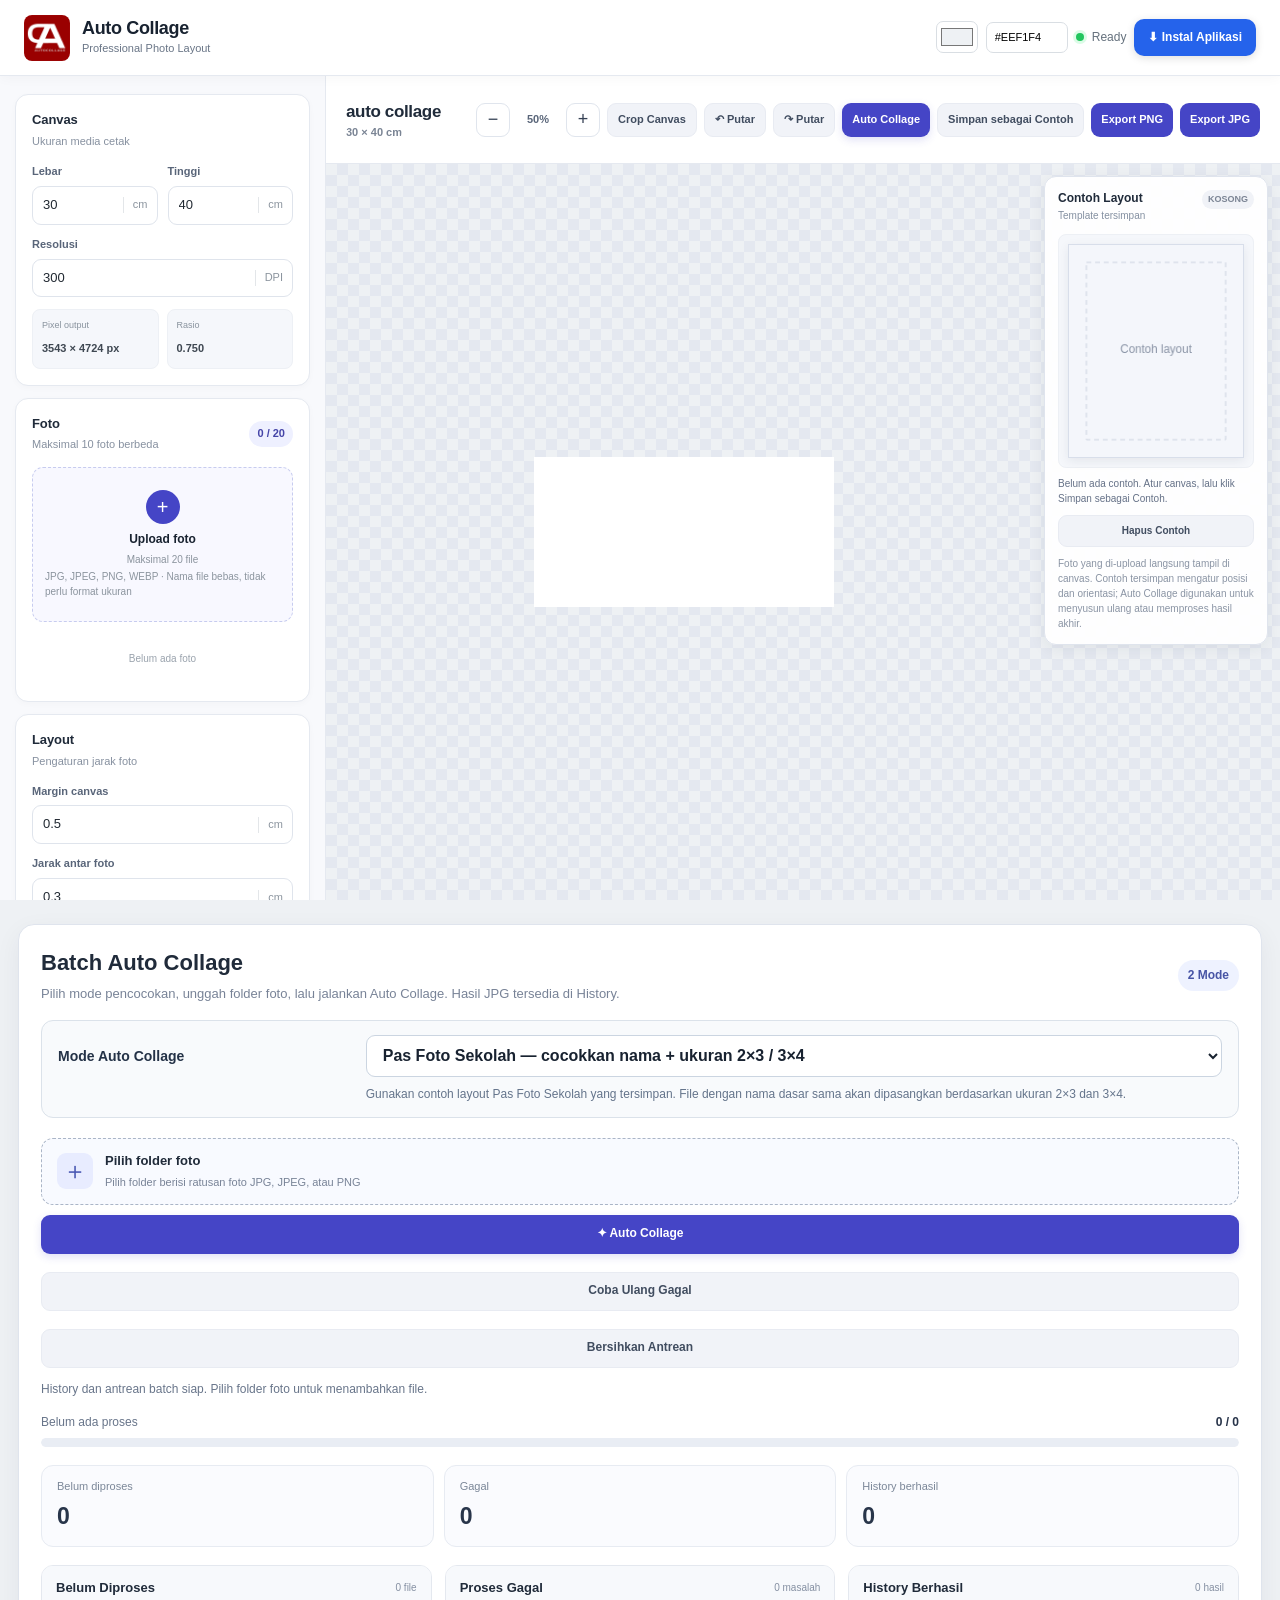
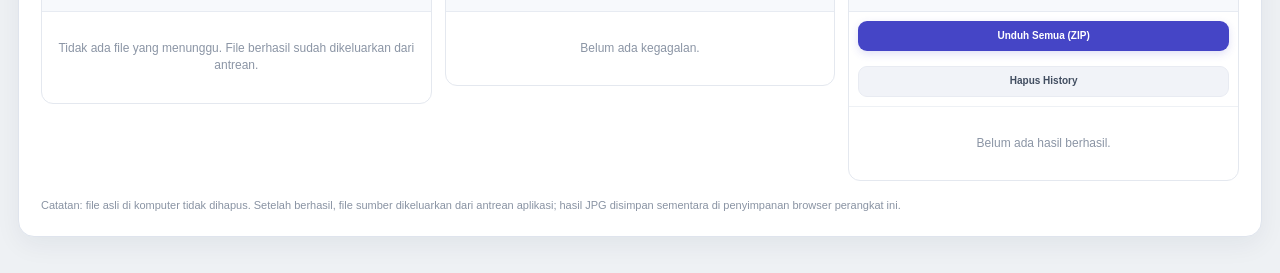
==== commit 4fff2685: "Clarify that uploaded photos preview immediately on canvas" ====
--- a/index.html
+++ b/index.html
@@ -555,7 +555,7 @@
                 </div>
                 <p id="templatePreviewMeta" class="template-preview-meta">Belum ada contoh. Atur canvas, lalu klik Simpan sebagai Contoh.</p>
                 <button type="button" class="btn btn-secondary template-clear-btn" id="clearTemplateBtn">Hapus Contoh</button>
-                <p class="template-help">Upload foto berikutnya lalu klik Auto Collage. Posisi contoh akan digunakan selama ukuran canvas sama.</p>
+                <p class="template-help">Foto yang di-upload langsung tampil di canvas. Contoh tersimpan mengatur posisi dan orientasi; Auto Collage digunakan untuk menyusun ulang atau memproses hasil akhir.</p>
             </aside>
 
         </div>
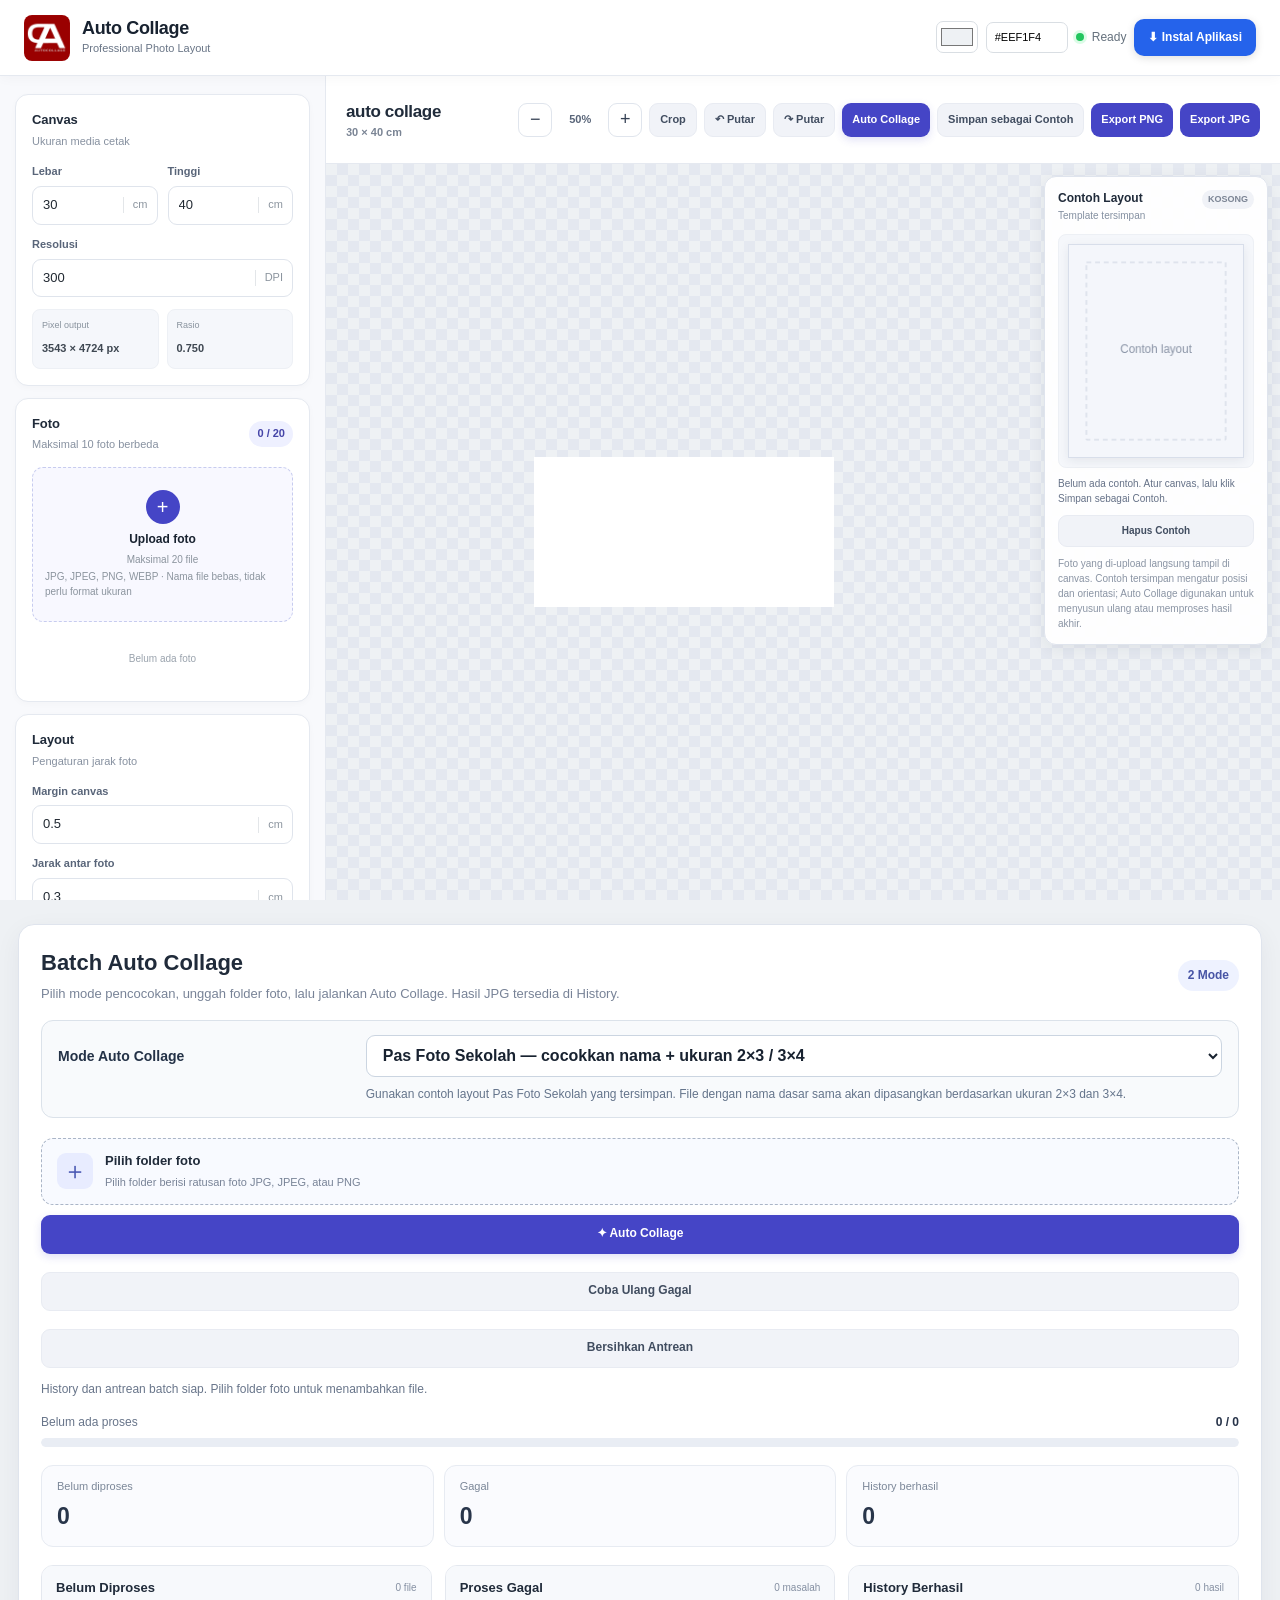
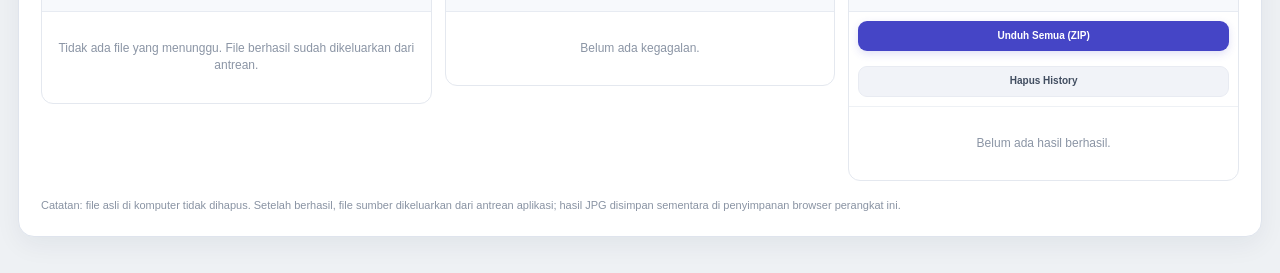
==== commit 01857ed1: "Rename navigation crop action and refresh application cache" ====
--- a/index.html
+++ b/index.html
@@ -19,7 +19,7 @@
 
     <link
         rel="stylesheet"
-        href="css/style.css?v=20261123-live-template-rotate-v2"
+        href="css/style.css?v=20261123-custom-photo-size-v1"
     >
     <link rel="stylesheet" href="css/batch.css?v=20261123-batch-modes-v2">
 <style>
@@ -385,7 +385,16 @@
             </div>
 
 
-            <div id="sizeControls">
+            <label class="upload-size-mode">
+    <span>Ukuran foto tanpa ukuran di nama file</span>
+    <select id="uploadSizeMode">
+        <option value="custom" selected>Custom · Ikuti rasio foto asli</option>
+        <option value="2x3">2 × 3 cm</option>
+        <option value="3x4">3 × 4 cm</option>
+    </select>
+    <small>Custom mempertahankan proporsi asli. Sisi pendek dimulai dari 3 cm; sisi panjang menyesuaikan rasio foto.</small>
+</label>
+<div id="sizeControls">
 
                 <div class="empty-state small">
                     Upload foto terlebih dahulu.
@@ -484,8 +493,9 @@
                     class="btn btn-secondary"
                     id="cropCanvasBtn"
                     type="button"
-                >
-                    Crop Canvas
+                    title="Pilih foto pada canvas lalu klik Crop. Jika tidak ada foto dipilih, crop kanvas."
+                >
+                    Crop
                 </button>
                 <button class="btn btn-secondary" id="rotatePhotoLeftBtn" type="button" title="Putar foto terpilih 90° ke kiri">↶ Putar</button>
                 <button class="btn btn-secondary" id="rotatePhotoRightBtn" type="button" title="Putar foto terpilih 90° ke kanan">↷ Putar</button>
@@ -539,6 +549,7 @@
                     id="canvasWrapper"
                 >
                     <canvas id="collageCanvas"></canvas>
+
                 </div>
             </div>
 
@@ -666,7 +677,7 @@
      JAVASCRIPT
 ========================================================= -->
 
-<script src="js/app.js?v=20261123-live-upload-v4" defer></script>
+<script src="js/app.js?v=20261123-single-crop-v2" defer></script>
 <script src="js/batch.js?v=20261123-template-orientation-v1" defer></script>
 <script src="js/install.js?v=20261013-pwa-v1" defer></script>
 
--- a/css/style.css
+++ b/css/style.css
@@ -2434,3 +2434,11 @@
 @media (max-width: 760px) {
   #rotatePhotoLeftBtn, #rotatePhotoRightBtn { min-width: 42px; padding: 8px 9px; font-size: 11px; }
 }
+
+
+.canvas-wrapper{position:relative}
+
+.upload-size-mode{display:grid;gap:7px;margin:0 0 12px;padding:12px;border:1px solid var(--border,#d9dee8);border-radius:10px;background:var(--panel-soft,#f7f8fb)}
+.upload-size-mode>span{font-size:12px;font-weight:650;color:var(--text,#252a35)}
+.upload-size-mode select{width:100%;min-height:38px;padding:8px 10px;border:1px solid var(--border,#cfd5df);border-radius:7px;background:var(--surface,#fff);color:var(--text,#252a35);font:inherit}
+.upload-size-mode small{font-size:11px;line-height:1.45;color:var(--muted,#737b8b)}
